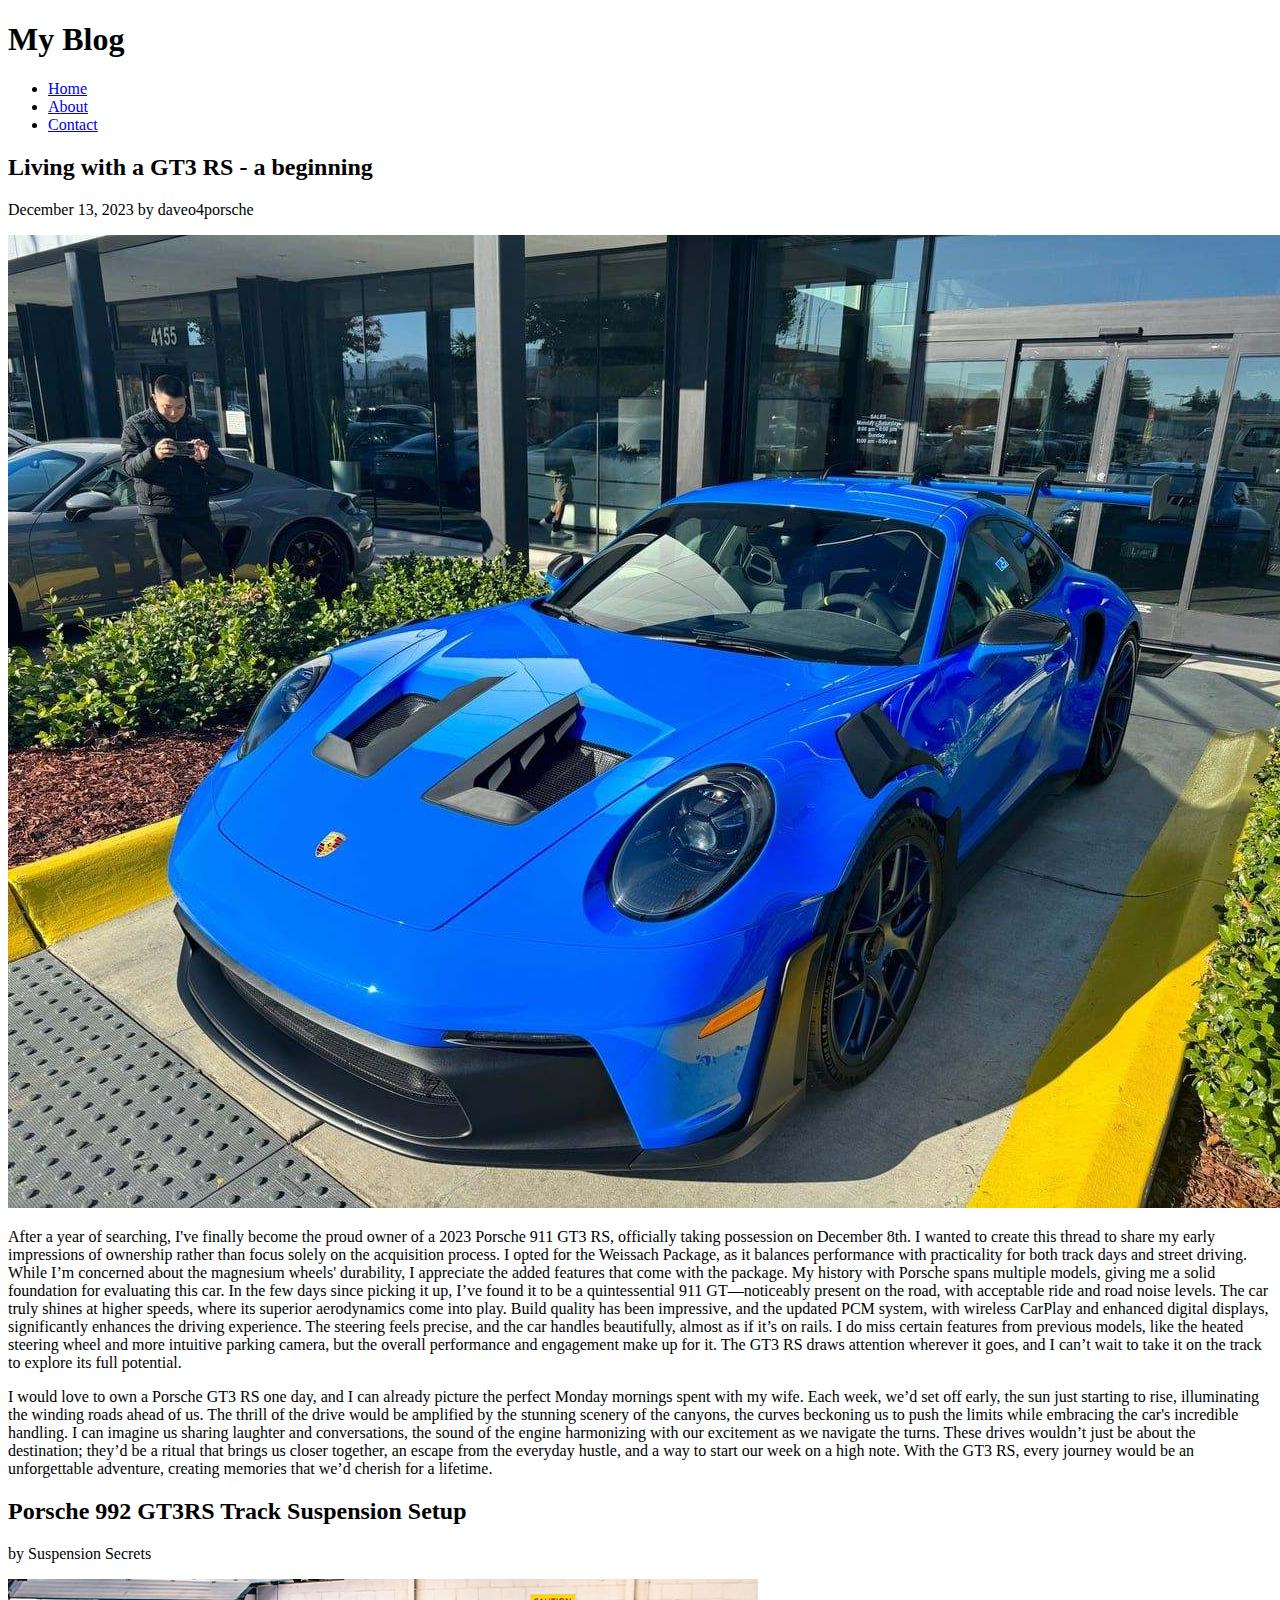
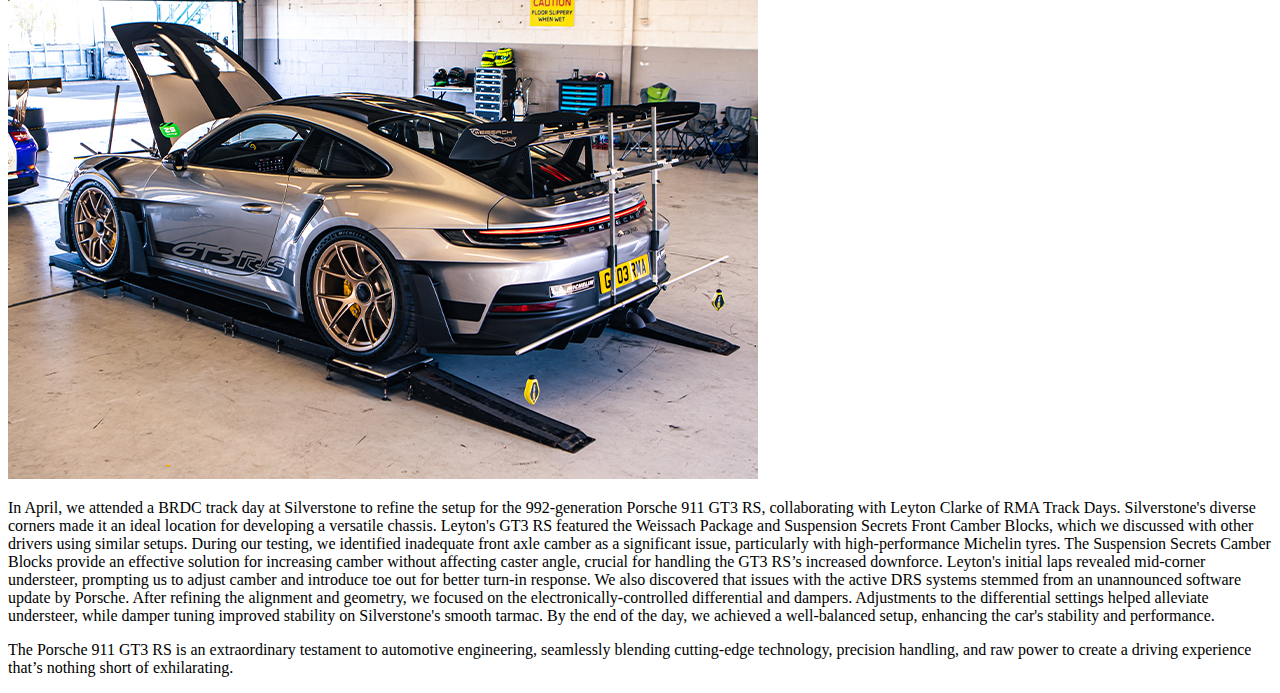
==== index.html @ e7ba4678 "Blog 1 creating pages" ====
<!DOCTYPE html>
<html lang="en">
<head>
    <meta charset="UTF-8">
    <meta name="viewport" content="width=device-width, initial-scale=1.0">
    <title>My Blog</title>
    
</head>
<body>
    <header>
        <h1>My Blog</h1>
        <nav>
            <ul>
                <li><a href="index.html">Home</a></li>
                <li><a href="about.html">About</a></li>
                <li><a href="contact.html">Contact</a></li>
            </ul>
        </nav>
    </header>

    <main>
        <article>
            <h2>Living with a GT3 RS - a beginning</h2>
            <p><time datetime="2024-10-19">December 13, 2023</time> by <span>daveo4porsche</span></p>
            <img src="Images/Blue GT3RS.jpeg" alt="Dream Car" />
            <p>
                After a year of searching, I've finally become the proud owner of a 2023 Porsche 911 GT3 RS, officially taking possession on December 8th. I wanted to create this thread to share my early impressions of ownership rather than focus solely on the acquisition process.

I opted for the Weissach Package, as it balances performance with practicality for both track days and street driving. While I’m concerned about the magnesium wheels' durability, I appreciate the added features that come with the package. My history with Porsche spans multiple models, giving me a solid foundation for evaluating this car.

In the few days since picking it up, I’ve found it to be a quintessential 911 GT—noticeably present on the road, with acceptable ride and road noise levels. The car truly shines at higher speeds, where its superior aerodynamics come into play. Build quality has been impressive, and the updated PCM system, with wireless CarPlay and enhanced digital displays, significantly enhances the driving experience.

The steering feels precise, and the car handles beautifully, almost as if it’s on rails. I do miss certain features from previous models, like the heated steering wheel and more intuitive parking camera, but the overall performance and engagement make up for it. The GT3 RS draws attention wherever it goes, and I can’t wait to take it on the track to explore its full potential.
            </p>
            <p>I would love to own a Porsche GT3 RS one day, and I can already picture the perfect Monday mornings spent with my wife. Each week, we’d set off early, the sun just starting to rise, illuminating the winding roads ahead of us. The thrill of the drive would be amplified by the stunning scenery of the canyons, the curves beckoning us to push the limits while embracing the car's incredible handling. I can imagine us sharing laughter and conversations, the sound of the engine harmonizing with our excitement as we navigate the turns. These drives wouldn’t just be about the destination; they’d be a ritual that brings us closer together, an escape from the everyday hustle, and a way to start our week on a high note. With the GT3 RS, every journey would be an unforgettable adventure, creating memories that we’d cherish for a lifetime.</p>
        </article>

        <article>
            <h2>Porsche 992 GT3RS Track Suspension Setup</h2>
            <p><time datetime="2024-10-19"></time> by <span>Suspension Secrets</span></p>
            <img src="Images/GT3RS track.jpg" alt="Race Car" />
            <p>In April, we attended a BRDC track day at Silverstone to refine the setup for the 992-generation Porsche 911 GT3 RS, collaborating with Leyton Clarke of RMA Track Days. Silverstone's diverse corners made it an ideal location for developing a versatile chassis. Leyton's GT3 RS featured the Weissach Package and Suspension Secrets Front Camber Blocks, which we discussed with other drivers using similar setups.

                During our testing, we identified inadequate front axle camber as a significant issue, particularly with high-performance Michelin tyres. The Suspension Secrets Camber Blocks provide an effective solution for increasing camber without affecting caster angle, crucial for handling the GT3 RS’s increased downforce.
                
                Leyton's initial laps revealed mid-corner understeer, prompting us to adjust camber and introduce toe out for better turn-in response. We also discovered that issues with the active DRS systems stemmed from an unannounced software update by Porsche.
                
                After refining the alignment and geometry, we focused on the electronically-controlled differential and dampers. Adjustments to the differential settings helped alleviate understeer, while damper tuning improved stability on Silverstone's smooth tarmac. By the end of the day, we achieved a well-balanced setup, enhancing the car's stability and performance.</p>
            <p>The Porsche 911 GT3 RS is an extraordinary testament to automotive engineering, seamlessly blending cutting-edge technology, precision handling, and raw power to create a driving experience that’s nothing short of exhilarating.</p>
        </article>
    </main>
</body>
</html>
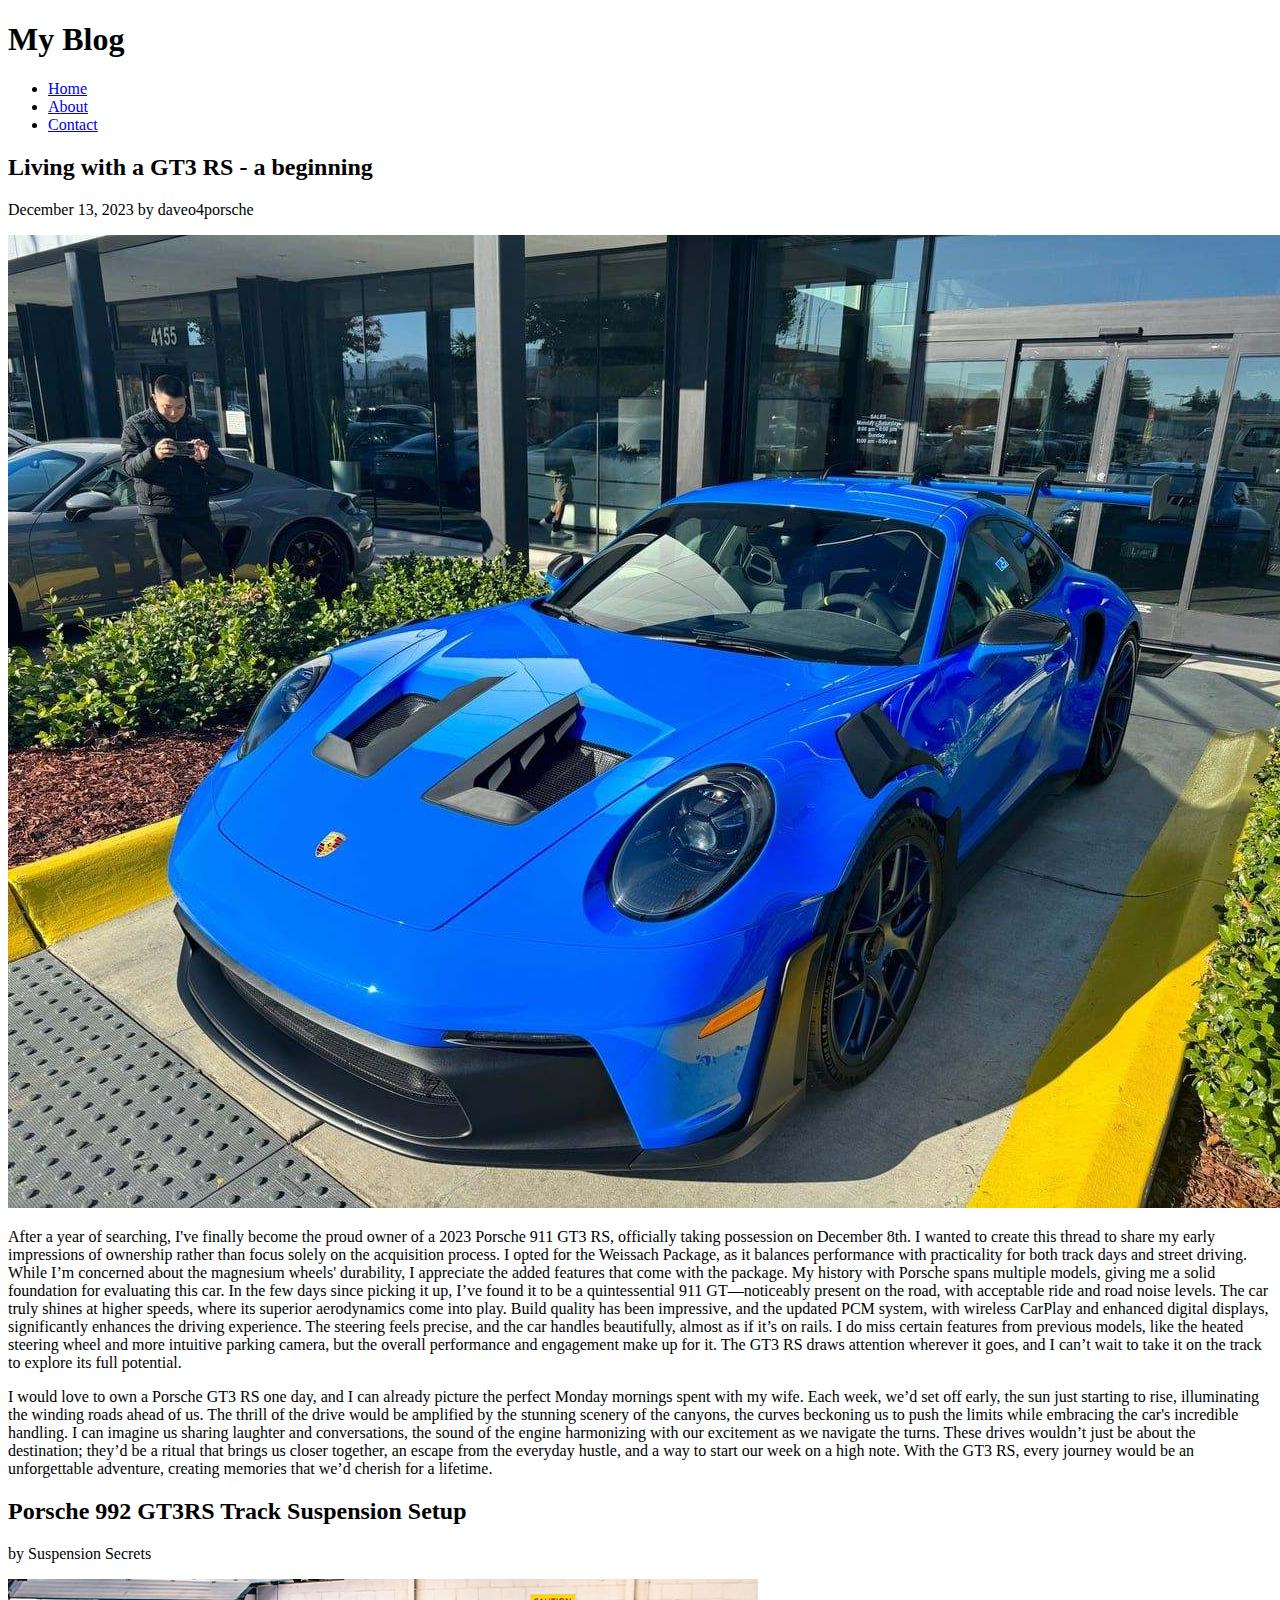
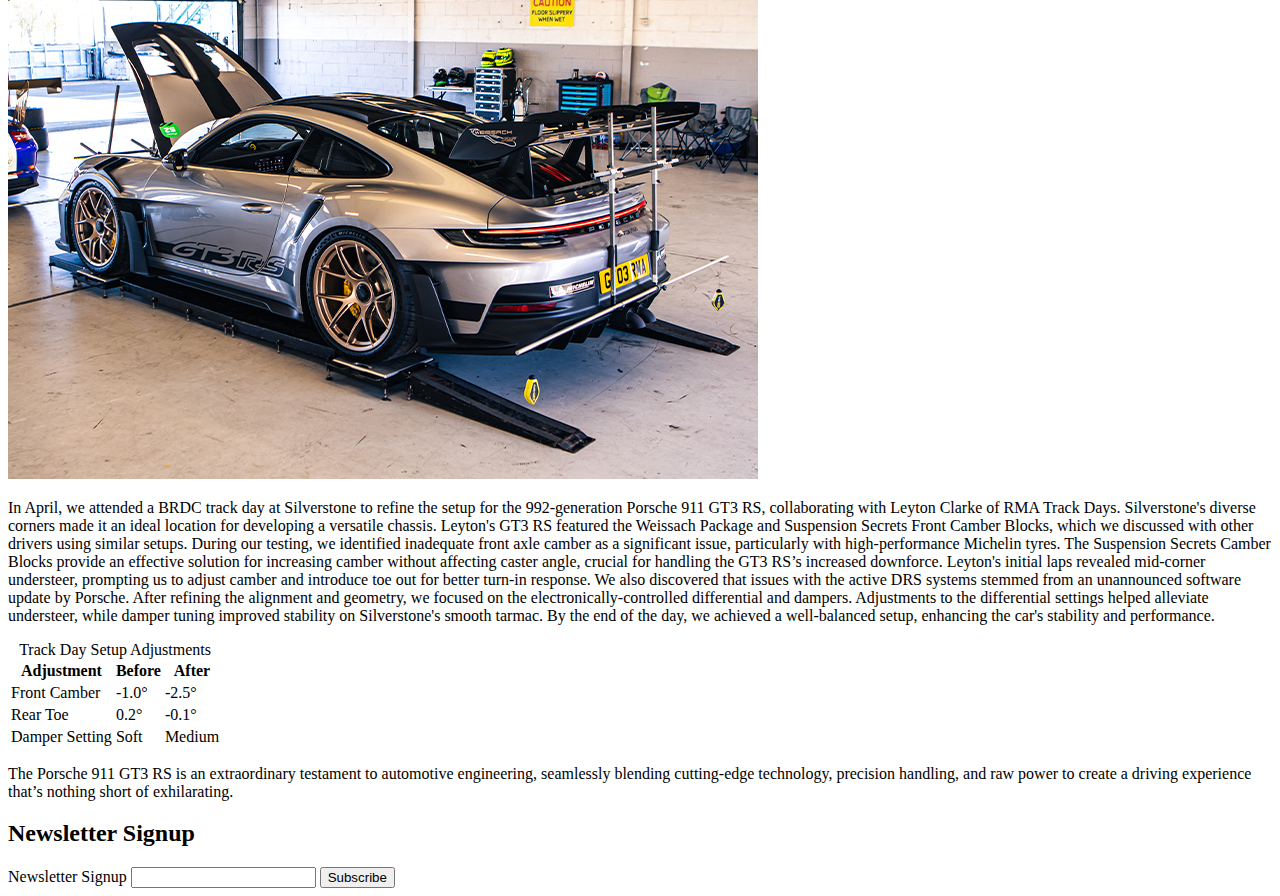
==== commit d3a1ccd9: "Final commit blog 2 project" ====
--- a/index.html
+++ b/index.html
@@ -21,7 +21,7 @@
     <main>
         <article>
             <h2>Living with a GT3 RS - a beginning</h2>
-            <p><time datetime="2024-10-19">December 13, 2023</time> by <span>daveo4porsche</span></p>
+            <p><time datetime="2023-12-13">December 13, 2023</time> by <span>daveo4porsche</span></p>
             <img src="Images/Blue GT3RS.jpeg" alt="Dream Car" />
             <p>
                 After a year of searching, I've finally become the proud owner of a 2023 Porsche 911 GT3 RS, officially taking possession on December 8th. I wanted to create this thread to share my early impressions of ownership rather than focus solely on the acquisition process.
@@ -41,13 +41,50 @@
             <img src="Images/GT3RS track.jpg" alt="Race Car" />
             <p>In April, we attended a BRDC track day at Silverstone to refine the setup for the 992-generation Porsche 911 GT3 RS, collaborating with Leyton Clarke of RMA Track Days. Silverstone's diverse corners made it an ideal location for developing a versatile chassis. Leyton's GT3 RS featured the Weissach Package and Suspension Secrets Front Camber Blocks, which we discussed with other drivers using similar setups.
 
-                During our testing, we identified inadequate front axle camber as a significant issue, particularly with high-performance Michelin tyres. The Suspension Secrets Camber Blocks provide an effective solution for increasing camber without affecting caster angle, crucial for handling the GT3 RS’s increased downforce.
+            During our testing, we identified inadequate front axle camber as a significant issue, particularly with high-performance Michelin tyres. The Suspension Secrets Camber Blocks provide an effective solution for increasing camber without affecting caster angle, crucial for handling the GT3 RS’s increased downforce.
                 
-                Leyton's initial laps revealed mid-corner understeer, prompting us to adjust camber and introduce toe out for better turn-in response. We also discovered that issues with the active DRS systems stemmed from an unannounced software update by Porsche.
+            Leyton's initial laps revealed mid-corner understeer, prompting us to adjust camber and introduce toe out for better turn-in response. We also discovered that issues with the active DRS systems stemmed from an unannounced software update by Porsche.
                 
-                After refining the alignment and geometry, we focused on the electronically-controlled differential and dampers. Adjustments to the differential settings helped alleviate understeer, while damper tuning improved stability on Silverstone's smooth tarmac. By the end of the day, we achieved a well-balanced setup, enhancing the car's stability and performance.</p>
+            After refining the alignment and geometry, we focused on the electronically-controlled differential and dampers. Adjustments to the differential settings helped alleviate understeer, while damper tuning improved stability on Silverstone's smooth tarmac. By the end of the day, we achieved a well-balanced setup, enhancing the car's stability and performance.</p>
+
+                <table>
+                    <caption>Track Day Setup Adjustments</caption>
+                    <thead>
+                        <tr>
+                            <th>Adjustment</th>
+                            <th>Before</th>
+                            <th>After</th>
+                        </tr>
+                    </thead>
+                    <tbody>
+                        <tr>
+                            <td>Front Camber</td>
+                            <td>-1.0°</td>
+                            <td>-2.5°</td>
+                        </tr>
+                        <tr>
+                            <td>Rear Toe</td>
+                            <td>0.2°</td>
+                            <td>-0.1°</td>
+                        </tr>
+                        <tr>
+                            <td>Damper Setting</td>
+                            <td>Soft</td>
+                            <td>Medium</td>
+                        </tr>
+                    </tbody>
+                </table>
             <p>The Porsche 911 GT3 RS is an extraordinary testament to automotive engineering, seamlessly blending cutting-edge technology, precision handling, and raw power to create a driving experience that’s nothing short of exhilarating.</p>
         </article>
     </main>
+    <footer>
+        <h2>Newsletter Signup</h2>
+        <form>
+            <label>Newsletter Signup
+                <input type="text">
+            </label>
+            <button>Subscribe</button>
+        </form>
+    </footer>
 </body>
 </html>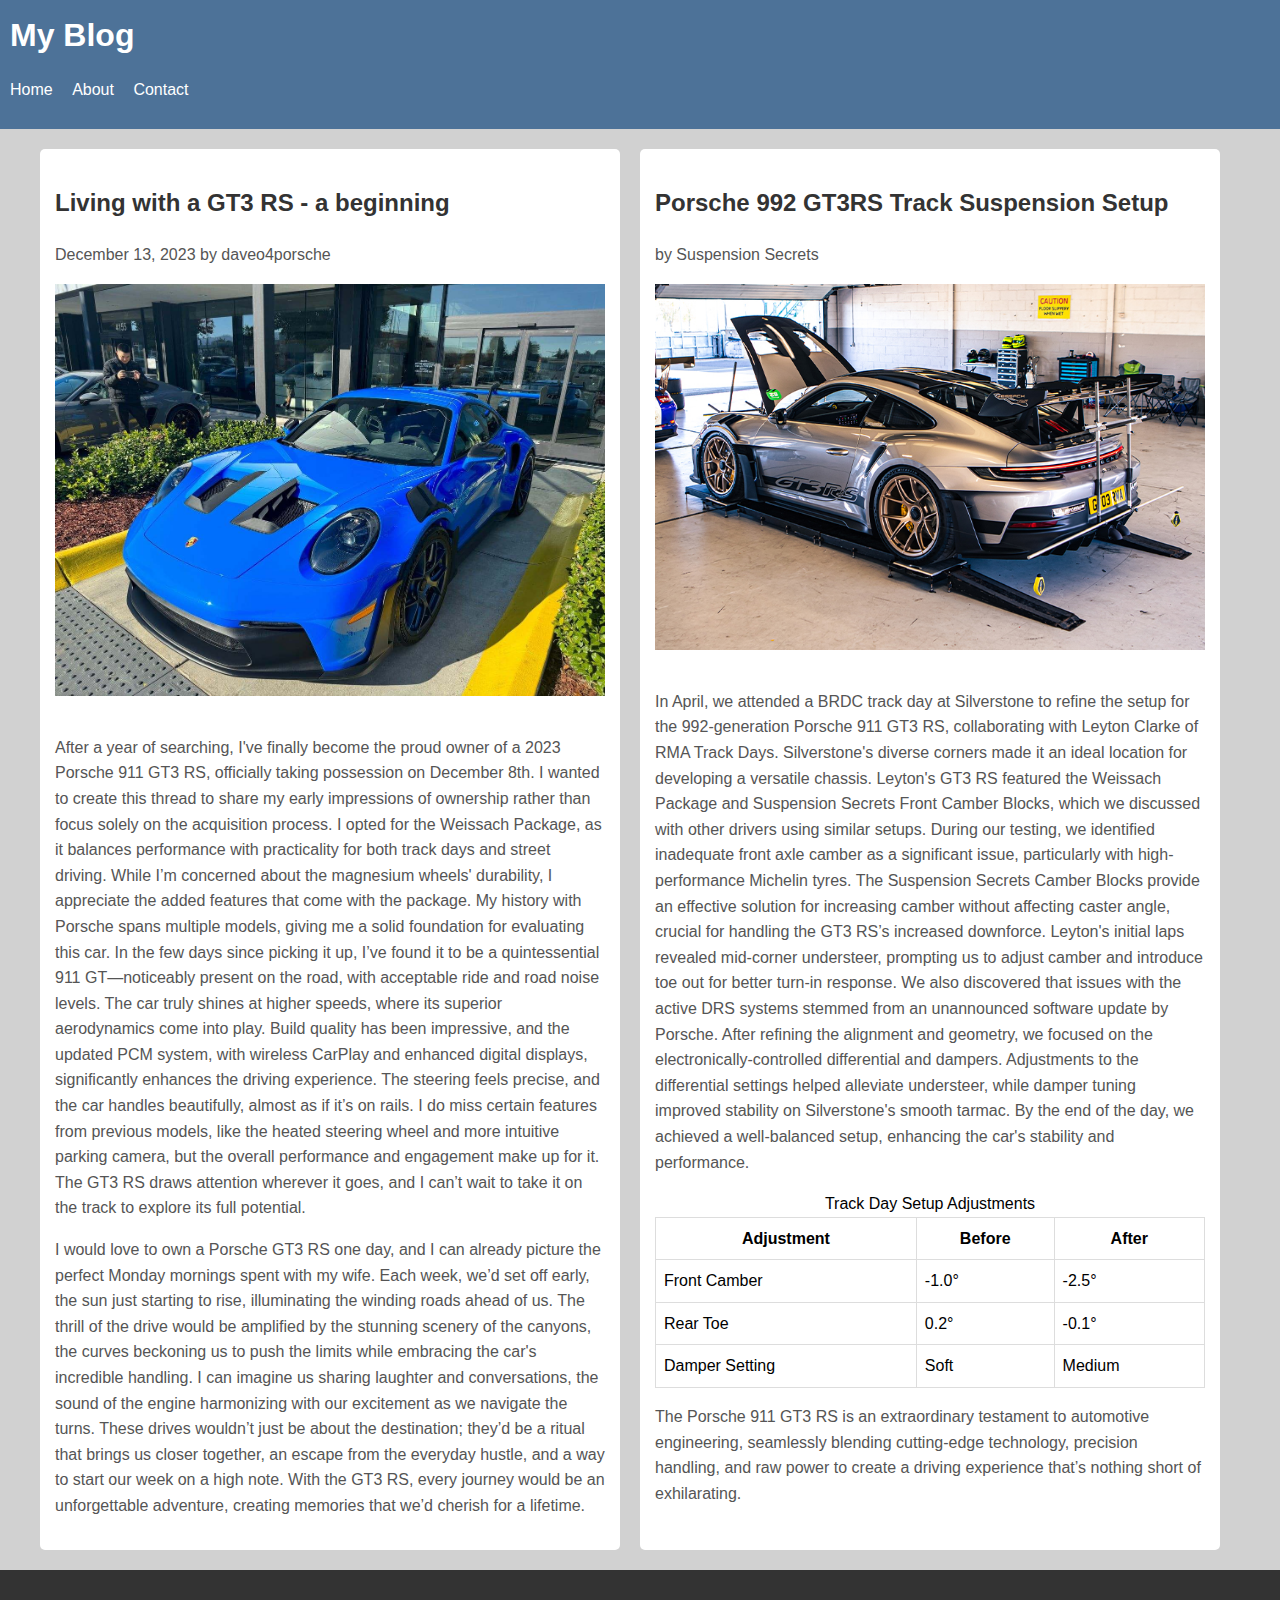
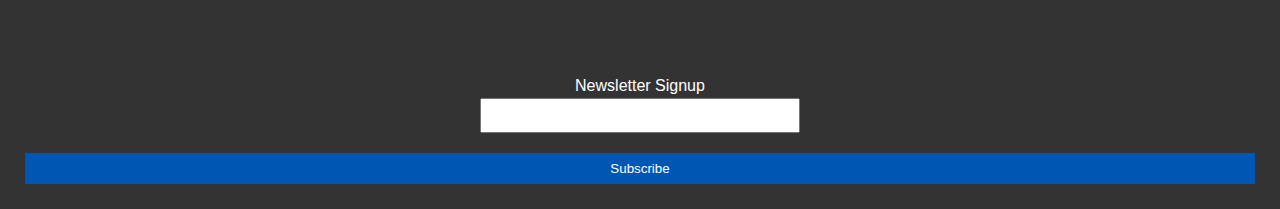
==== commit a017ffff: "style sheet added" ====
--- a/index.html
+++ b/index.html
@@ -1,6 +1,7 @@
 <!DOCTYPE html>
 <html lang="en">
 <head>
+    <link rel="stylesheet" href="style.css">
     <meta charset="UTF-8">
     <meta name="viewport" content="width=device-width, initial-scale=1.0">
     <title>My Blog</title>
@@ -22,7 +23,7 @@
         <article>
             <h2>Living with a GT3 RS - a beginning</h2>
             <p><time datetime="2023-12-13">December 13, 2023</time> by <span>daveo4porsche</span></p>
-            <img src="Images/Blue GT3RS.jpeg" alt="Dream Car" />
+            <img src="Images/Blue_GT3RS.jpeg" alt="GT3RS">
             <p>
                 After a year of searching, I've finally become the proud owner of a 2023 Porsche 911 GT3 RS, officially taking possession on December 8th. I wanted to create this thread to share my early impressions of ownership rather than focus solely on the acquisition process.
 
@@ -30,15 +31,15 @@
 
 In the few days since picking it up, I’ve found it to be a quintessential 911 GT—noticeably present on the road, with acceptable ride and road noise levels. The car truly shines at higher speeds, where its superior aerodynamics come into play. Build quality has been impressive, and the updated PCM system, with wireless CarPlay and enhanced digital displays, significantly enhances the driving experience.
 
-The steering feels precise, and the car handles beautifully, almost as if it’s on rails. I do miss certain features from previous models, like the heated steering wheel and more intuitive parking camera, but the overall performance and engagement make up for it. The GT3 RS draws attention wherever it goes, and I can’t wait to take it on the track to explore its full potential.
-            </p>
+The steering feels precise, and the car handles beautifully, almost as if it’s on rails. I do miss certain features from previous models, like the heated steering wheel and more intuitive parking camera, but the overall performance and engagement make up for it. The GT3 RS draws attention wherever it goes, and I can’t wait to take it on the track to explore its full potential.</p>
+
             <p>I would love to own a Porsche GT3 RS one day, and I can already picture the perfect Monday mornings spent with my wife. Each week, we’d set off early, the sun just starting to rise, illuminating the winding roads ahead of us. The thrill of the drive would be amplified by the stunning scenery of the canyons, the curves beckoning us to push the limits while embracing the car's incredible handling. I can imagine us sharing laughter and conversations, the sound of the engine harmonizing with our excitement as we navigate the turns. These drives wouldn’t just be about the destination; they’d be a ritual that brings us closer together, an escape from the everyday hustle, and a way to start our week on a high note. With the GT3 RS, every journey would be an unforgettable adventure, creating memories that we’d cherish for a lifetime.</p>
         </article>
 
         <article>
             <h2>Porsche 992 GT3RS Track Suspension Setup</h2>
             <p><time datetime="2024-10-19"></time> by <span>Suspension Secrets</span></p>
-            <img src="Images/GT3RS track.jpg" alt="Race Car" />
+            <img src="Images/GT3RS_track.jpg" alt="Track GT3RS">
             <p>In April, we attended a BRDC track day at Silverstone to refine the setup for the 992-generation Porsche 911 GT3 RS, collaborating with Leyton Clarke of RMA Track Days. Silverstone's diverse corners made it an ideal location for developing a versatile chassis. Leyton's GT3 RS featured the Weissach Package and Suspension Secrets Front Camber Blocks, which we discussed with other drivers using similar setups.
 
             During our testing, we identified inadequate front axle camber as a significant issue, particularly with high-performance Michelin tyres. The Suspension Secrets Camber Blocks provide an effective solution for increasing camber without affecting caster angle, crucial for handling the GT3 RS’s increased downforce.
--- a/style.css
+++ b/style.css
@@ -0,0 +1,114 @@
+body {
+    font-family: Arial, Helvetica, sans-serif;
+    line-height: 1.6;
+    margin: 0;
+    padding: 0;
+    background-color: #D1D1D1;
+}
+
+header {
+    background: #4D7298;
+    color: white;
+    padding: 10px;
+}
+
+h1 {
+    margin: 0;
+}
+
+nav {
+    position: sticky;
+    top: 0;
+    background: #4D7298;
+}
+
+nav ul {
+    list-style: none;
+    padding: 0;
+}
+
+nav ul li {
+    display: inline;
+    margin-right: 15px;
+}
+
+nav a {
+    color: white;
+    text-decoration: none;
+}
+
+main {
+    display: flex;
+    max-width: 1200px;
+    margin: 20px auto;
+}
+
+article {
+    flex: 2;
+    margin-right: 20px;
+    background: white;
+    padding: 15px;
+    border-radius: 5px;
+}
+
+article img {
+    max-width: 100%;
+    margin-bottom: 15px;
+}
+
+h2 {
+    color: #333;
+}
+
+p {
+    color: #555;
+}
+
+table {
+    width: 100%;
+    border-collapse: collapse;
+    margin: 15px 0;
+}
+
+th, td {
+    padding: 8px;
+    border: 1px solid #ddd;
+}
+
+footer {
+    background: #333;
+    color: white;
+    padding: 25px;
+    text-align: center;
+}
+
+form {
+    display: flex;
+    flex-direction: column;
+    align-items: center;
+    justify-content: center;
+}
+
+form label {
+    margin-bottom: 10px;
+}
+
+form input[type="text"] {
+    padding: 8px;
+    margin-bottom: 10px;
+    width: 100%;
+    max-width: 300px;
+}
+
+form button {
+    background: #0056b3;
+    color: white;
+    padding: 8px;
+    border: none;
+    cursor: pointer;
+    width: 100%;
+}
+
+form button:hover {
+    background: #4D7298;
+}